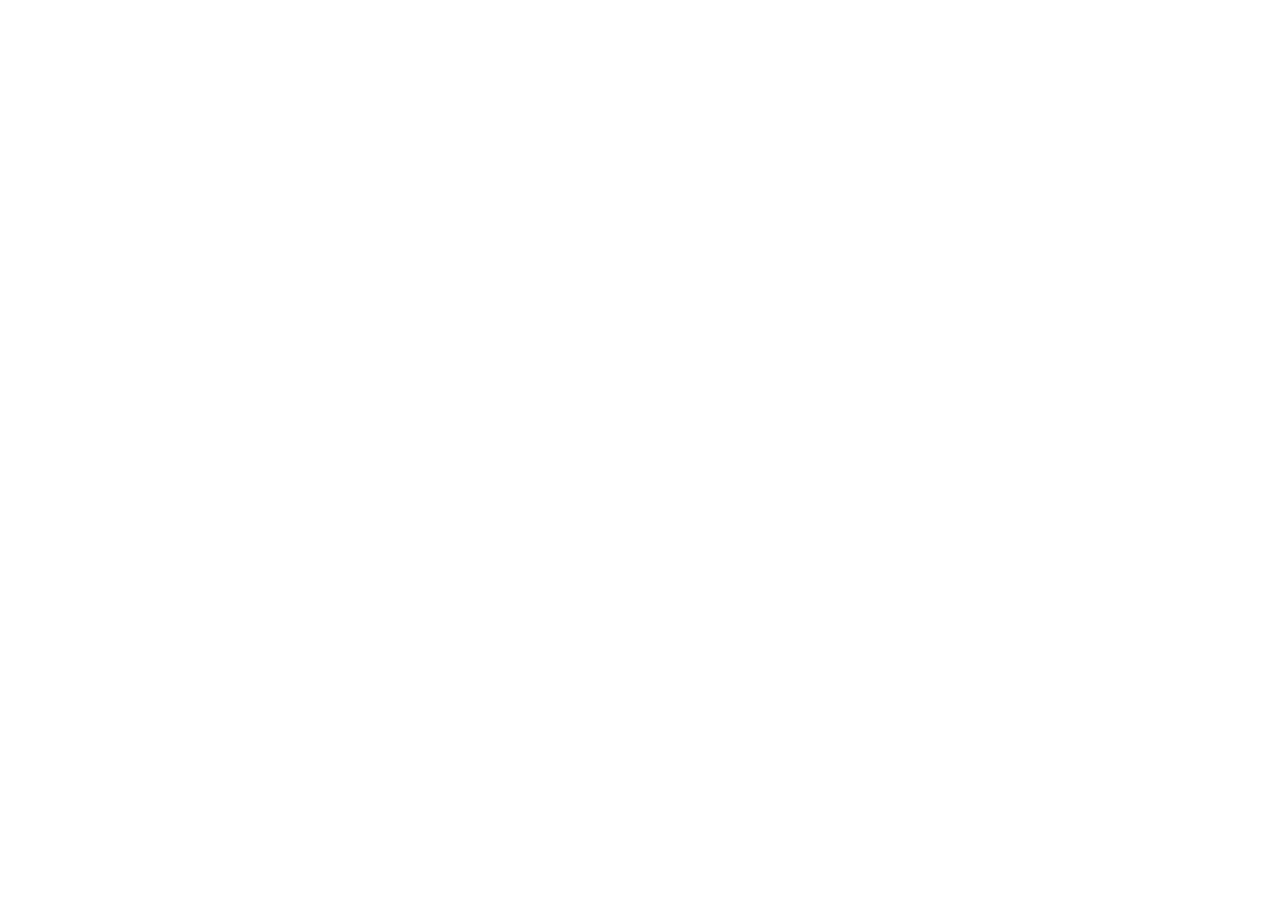
==== index.html @ 77983ab5 "first commit" ====
<!DOCTYPE html>
<html lang="es">
<head>
  <meta charset="UTF-8">
  <meta name="viewport" content="width=device-width, initial-scale=1.0">
  <title>TaskFlow</title>
  <link href="https://cdn.jsdelivr.net/npm/bootstrap@5.3.3/dist/css/bootstrap.min.css" rel="stylesheet">
  <link rel="stylesheet" href="css/styles.css">
</head>
<body>

  <script src="https://cdn.jsdelivr.net/npm/bootstrap@5.3.3/dist/js/bootstrap.bundle.min.js"></script>
  <script src="js/app.js"></script>
</body>
</html>
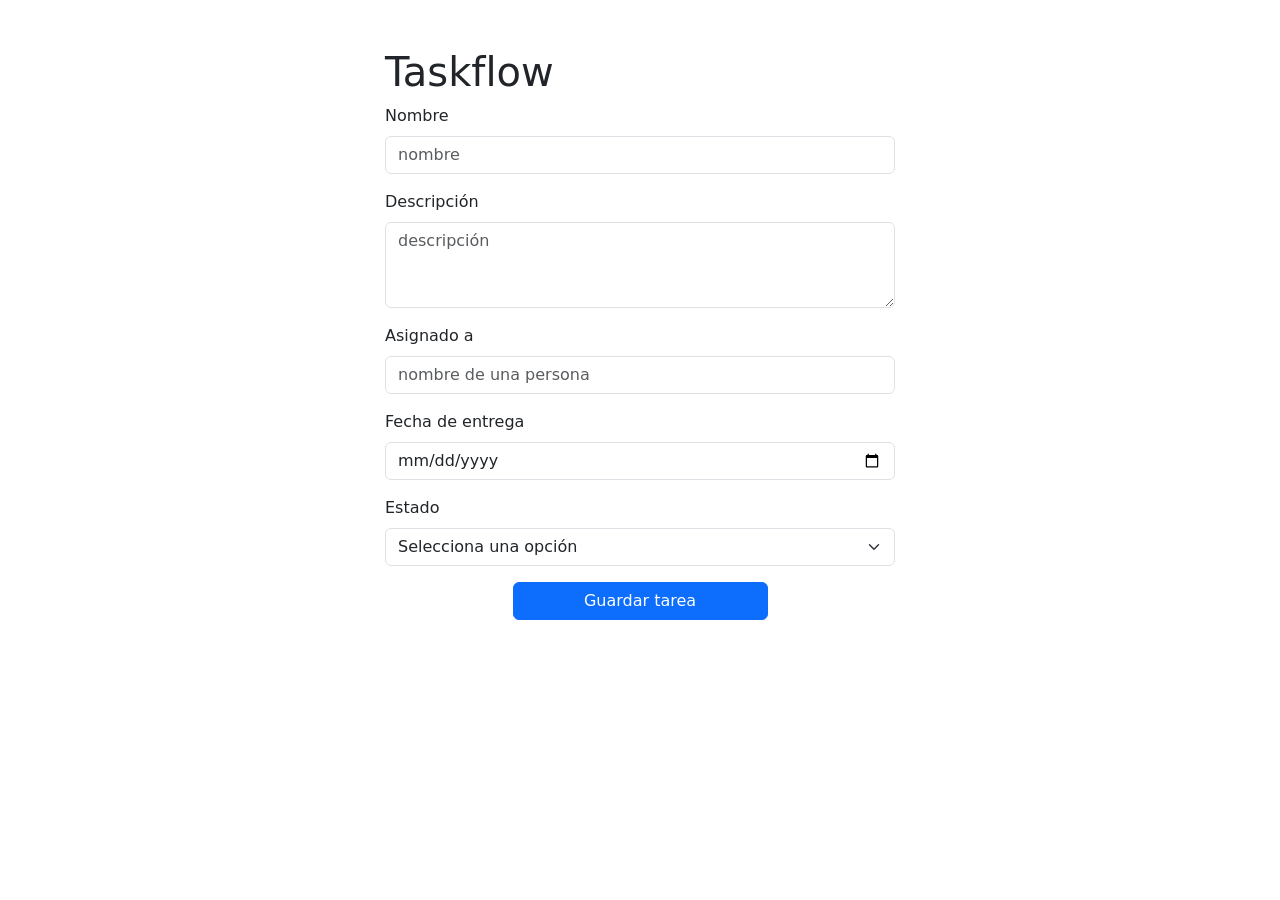
==== commit 638ebc49: "Sprint 2: validación, clase TaskManager, agregar y eliminar tareas" ====
--- a/index.html
+++ b/index.html
@@ -1,15 +1,63 @@
 <!DOCTYPE html>
 <html lang="es">
+
 <head>
-  <meta charset="UTF-8">
-  <meta name="viewport" content="width=device-width, initial-scale=1.0">
-  <title>TaskFlow</title>
-  <link href="https://cdn.jsdelivr.net/npm/bootstrap@5.3.3/dist/css/bootstrap.min.css" rel="stylesheet">
-  <link rel="stylesheet" href="css/styles.css">
+    <meta charset="UTF-8">
+    <meta name="viewport" content="width=device-width, initial-scale=1.0">
+    <title>TaskFlow</title>
+    <link href="https://cdn.jsdelivr.net/npm/bootstrap@5.3.3/dist/css/bootstrap.min.css" rel="stylesheet">
+    <link rel="stylesheet" href="css/styles.css">
 </head>
+
 <body>
+    <main class="container p-5">
 
-  <script src="https://cdn.jsdelivr.net/npm/bootstrap@5.3.3/dist/js/bootstrap.bundle.min.js"></script>
-  <script src="js/app.js"></script>
+        <div class="row justify-content-center">
+            <div class="col-md-6">
+                <h1> Taskflow </h1>
+                <form id="formTarea" novalidate>
+                    <div class="mb-3">
+                        <label for="nombre" class="form-label">Nombre</label>
+                        <input type="text" class="form-control" id="nombre" placeholder="nombre" required>
+                    </div>
+                    <div class="mb-3">
+                        <label for="descripcion" class="form-label">Descripción</label>
+                        <textarea rows="3" class="form-control" id="descripcion" placeholder="descripción"
+                            required></textarea>
+                    </div>
+                    <div class="mb-3">
+                        <label for="asignadoA" class="form-label">Asignado a</label>
+                        <input type="text" class="form-control" id="asignadoA" placeholder="nombre de una persona"
+                            required>
+                    </div>
+                    <div class="mb-3">
+                        <label for="fechaEntrega" class="form-label">Fecha de entrega</label>
+                        <input type="date" class="form-control" id="fechaEntrega" required>
+                    </div>
+                    <div class="mb-3">
+                        <label for="estado" class="form-label">Estado</label>
+                        <select class="form-select" id="estado" required>
+                            <option value="" selected disabled>Selecciona una opción</option>
+                            <option value="POR HACER">Por hacer</option>
+                            <option value="EN PROCESO">En proceso</option>
+                            <option value="REVISIÓN">Revisión</option>
+                            <option value="HECHO">Hecho</option>
+                        </select>
+                    </div>
+                    <div class="d-grid gap-2 col-6 mx-auto">
+                        <button class="btn btn-primary" type="submit">Guardar tarea</button>
+
+                    </div>  
+                    <div id="errores" class="alert alert-danger d-none"></div>
+                </form>
+                
+            </div>
+        </div>
+        <section id="listaTareas" class="row mt-4 g-3"></section>
+    </main>
+
+    <script src="https://cdn.jsdelivr.net/npm/bootstrap@5.3.3/dist/js/bootstrap.bundle.min.js"></script>
+    <script src="js/app.js"></script>
 </body>
-</html>
+
+</html>
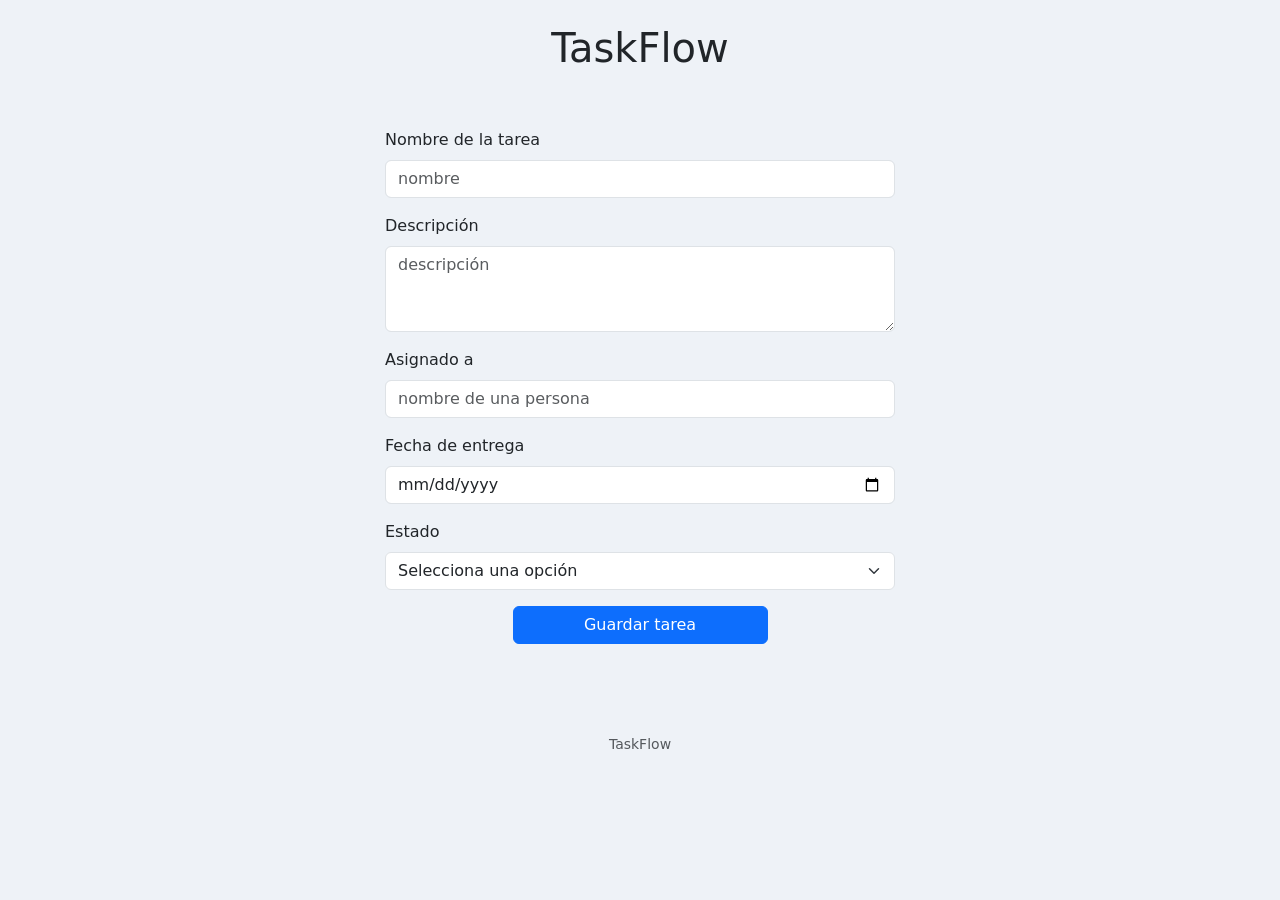
==== commit 29549bf8: "Tareas 7 y 8 completas" ====
--- a/index.html
+++ b/index.html
@@ -10,33 +10,34 @@
 </head>
 
 <body>
+     <header class="text-center pt-4">
+      <h1>TaskFlow</h1>
+  </header>
     <main class="container p-5">
-
         <div class="row justify-content-center">
             <div class="col-md-6">
-                <h1> Taskflow </h1>
                 <form id="formTarea" novalidate>
                     <div class="mb-3">
-                        <label for="nombre" class="form-label">Nombre</label>
-                        <input type="text" class="form-control" id="nombre" placeholder="nombre" required>
+                        <label for="nombre" class="form-label">Nombre de la tarea</label>
+                        <input type="text" class="form-control" id="nombre" name="nombre" placeholder="nombre" required>
                     </div>
                     <div class="mb-3">
                         <label for="descripcion" class="form-label">Descripción</label>
-                        <textarea rows="3" class="form-control" id="descripcion" placeholder="descripción"
+                        <textarea rows="3" class="form-control" id="descripcion" name="descripcion" placeholder="descripción"
                             required></textarea>
                     </div>
                     <div class="mb-3">
                         <label for="asignadoA" class="form-label">Asignado a</label>
-                        <input type="text" class="form-control" id="asignadoA" placeholder="nombre de una persona"
+                        <input type="text" class="form-control" id="asignadoA" name="asignadoA" placeholder="nombre de una persona"
                             required>
                     </div>
                     <div class="mb-3">
                         <label for="fechaEntrega" class="form-label">Fecha de entrega</label>
-                        <input type="date" class="form-control" id="fechaEntrega" required>
+                        <input type="date" class="form-control" id="fechaEntrega" name="fechaEntrega" required>
                     </div>
                     <div class="mb-3">
                         <label for="estado" class="form-label">Estado</label>
-                        <select class="form-select" id="estado" required>
+                        <select class="form-select" id="estado" name="estado" required>
                             <option value="" selected disabled>Selecciona una opción</option>
                             <option value="POR HACER">Por hacer</option>
                             <option value="EN PROCESO">En proceso</option>
@@ -48,13 +49,16 @@
                         <button class="btn btn-primary" type="submit">Guardar tarea</button>
 
                     </div>  
-                    <div id="errores" class="alert alert-danger d-none"></div>
+                    <div id="errores" class="alert alert-danger d-none mt-4"></div>
                 </form>
                 
             </div>
         </div>
         <section id="listaTareas" class="row mt-4 g-3"></section>
     </main>
+    <footer class="text-center py-3 text-muted">
+      <small>TaskFlow</small>
+  </footer>
 
     <script src="https://cdn.jsdelivr.net/npm/bootstrap@5.3.3/dist/js/bootstrap.bundle.min.js"></script>
     <script src="js/app.js"></script>
--- a/css/styles.css
+++ b/css/styles.css
@@ -0,0 +1,23 @@
+body {
+    background-color: #eef2f7;
+  }
+/* Colores de las tarjetas según su estado */
+  .card[data-estado="POR HACER"] {
+    background-color: #e9ecef;
+    border-color: #adb5bd;
+  }
+
+  .card[data-estado="EN PROCESO"] {
+    background-color: #fff3cd;
+    border-color: #ffc107;
+  }
+
+  .card[data-estado="REVISIÓN"] {
+    background-color: #cff4fc;
+    border-color: #0dcaf0;
+  }
+
+  .card[data-estado="HECHO"] {
+    background-color: #d1e7dd;
+    border-color: #198754;
+  }
